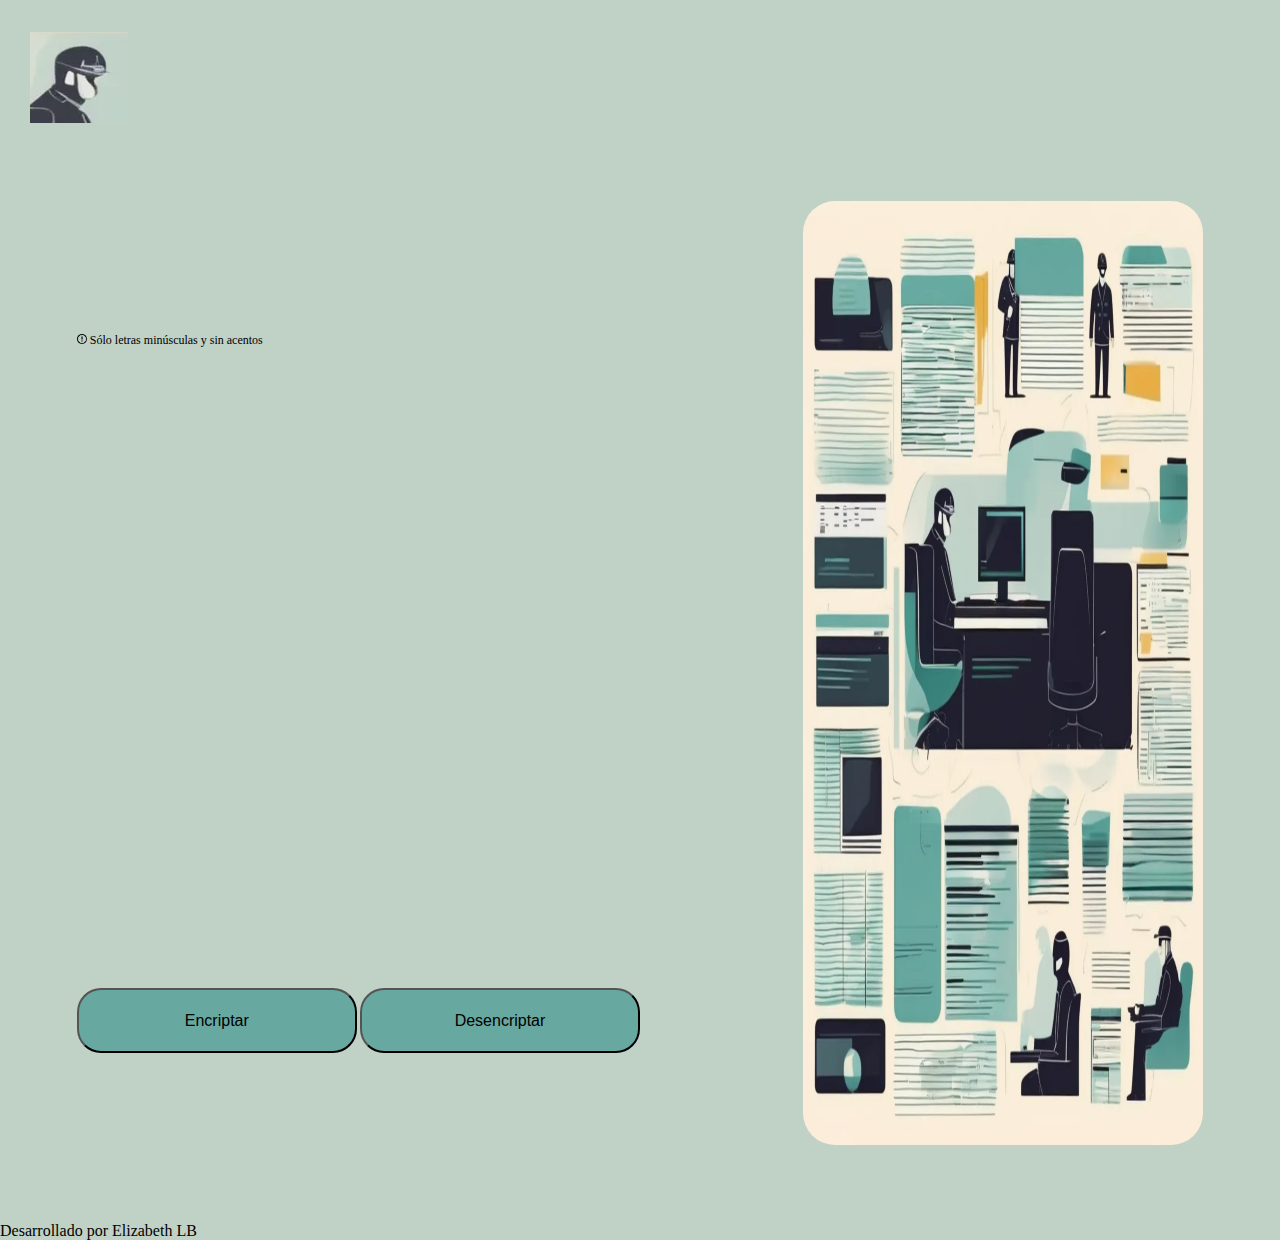
==== resultado.html @ 6b41b984 "Add files via upload" ====
<!DOCTYPE html>
<html lang="es">
<head>
    <meta charset="UTF-8">
    <meta name="viewport" content="width=device-width, initial-scale=1.0">
    <title>Resultado</title>
    <link rel="stylesheet" href="./styles/style.css">
</head>
<body onload="despues()">
    <header class="header">
        <nav class="header__logo">
            <img src="./assets/logo.png">
        </nav>
    </header>

    <main class="presentacion">
        <section class="presentacion__contenido">
            <h2 id="resultado" class="texto">Ejemplo</h2>
            <div class="sugerencias"><img class="mini" src="./assets/exclamation.png"> Sólo letras minúsculas y sin acentos
            </div>
            <div class="botones">
                <button onclick="encriptar();" type="button" class="acciones">Encriptar</button>  
                <button onclick="desencriptar()" type="button" class="acciones">Desencriptar</button>
            </div>
        </section> 
        <img class="presentacion__imagen" src="./assets/spy.png" alt="servicio de encriptación">   
            
    </main>

    <footer>
    Desarrollado por Elizabeth LB
</footer>
<script src="./codigo.js"></script>

</body>
</html>
---- styles/style.css ----
@import url('https://fonts.googleapis.com/css2?family=Inter:ital,opsz,wght@0,14..32,100..900;1,14..32,100..900&family=Krona+One&family=Montserrat:ital,wght@0,100..900;1,100..900&display=swap');


:root{
    /* colorhunt es una página que tiene paletas de colores muy bonitas, puedes usarla para seleccionar los colores de la página */
        --color-primario: #000000;
        --color-secundario: #F6F6F6;
        --color-terciario: #22D4FD;
        --color-hover: #272727;
    
      --fuente-montse: 'Montserrat', sans serif;
      --fuente-krona: 'Krona One', sans serif;
    }

body {
    background-color: #c0d1c6;
}

* {
    padding: 0;
    margin: 0;
    
}

.header {
    padding: 2% 0% 0% 2%;
}

.header__logo {
    display: flex;
    gap: 5rem;
}

.presentacion {
    display: flex;
    align-items: center;
    padding: 6% 6%;
    justify-content: space-between;
}

.espacioCentral{
    width: 400px 400px;
}

.presentacion__contenido {
    width: 50%;
    display: flex;
    flex-direction: column;
    gap: 2.5rem;
}

.texto {
    font-size: 32px;
    font: 'Inter';
    font-weight: 400;
}

.sugerencias{
    font: 'Inter';
    font-size: 12px;
    font-weight: 400;
}

.botones{
    display: flex;
    justify-content:space-between;
    padding-top: 600px;
    
}

.mini {
    width: 10px;
}

.acciones{
    width: 280px;
    background-color: #67a8a1;
    font: 'Inter';
    font-size: 16px;
    font-weight: 400;
    color:#000000;
    text-align: center;
    padding: 21.5px 0;
    border-radius: 24px;
}

.presentacion__imagen {
    border-radius: 32px;
}
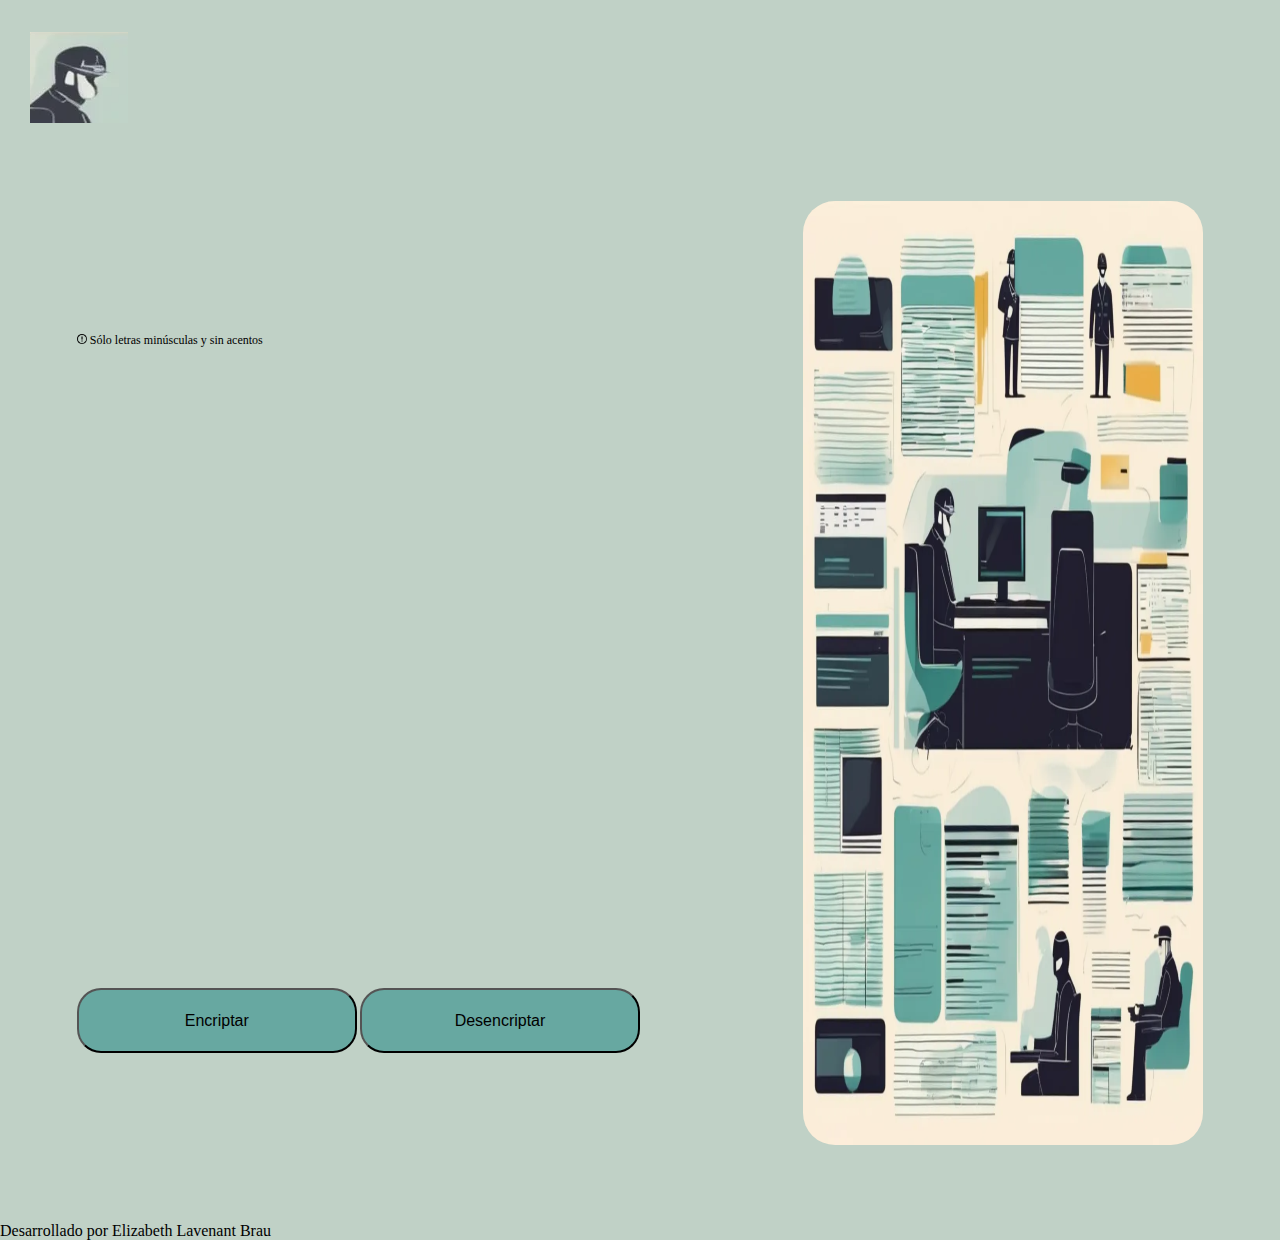
==== commit 49364842: "cambio de nombre en el footer" ====
--- a/resultado.html
+++ b/resultado.html
@@ -28,7 +28,7 @@
     </main>
 
     <footer>
-    Desarrollado por Elizabeth LB
+    Desarrollado por Elizabeth Lavenant Brau
 </footer>
 <script src="./codigo.js"></script>
 
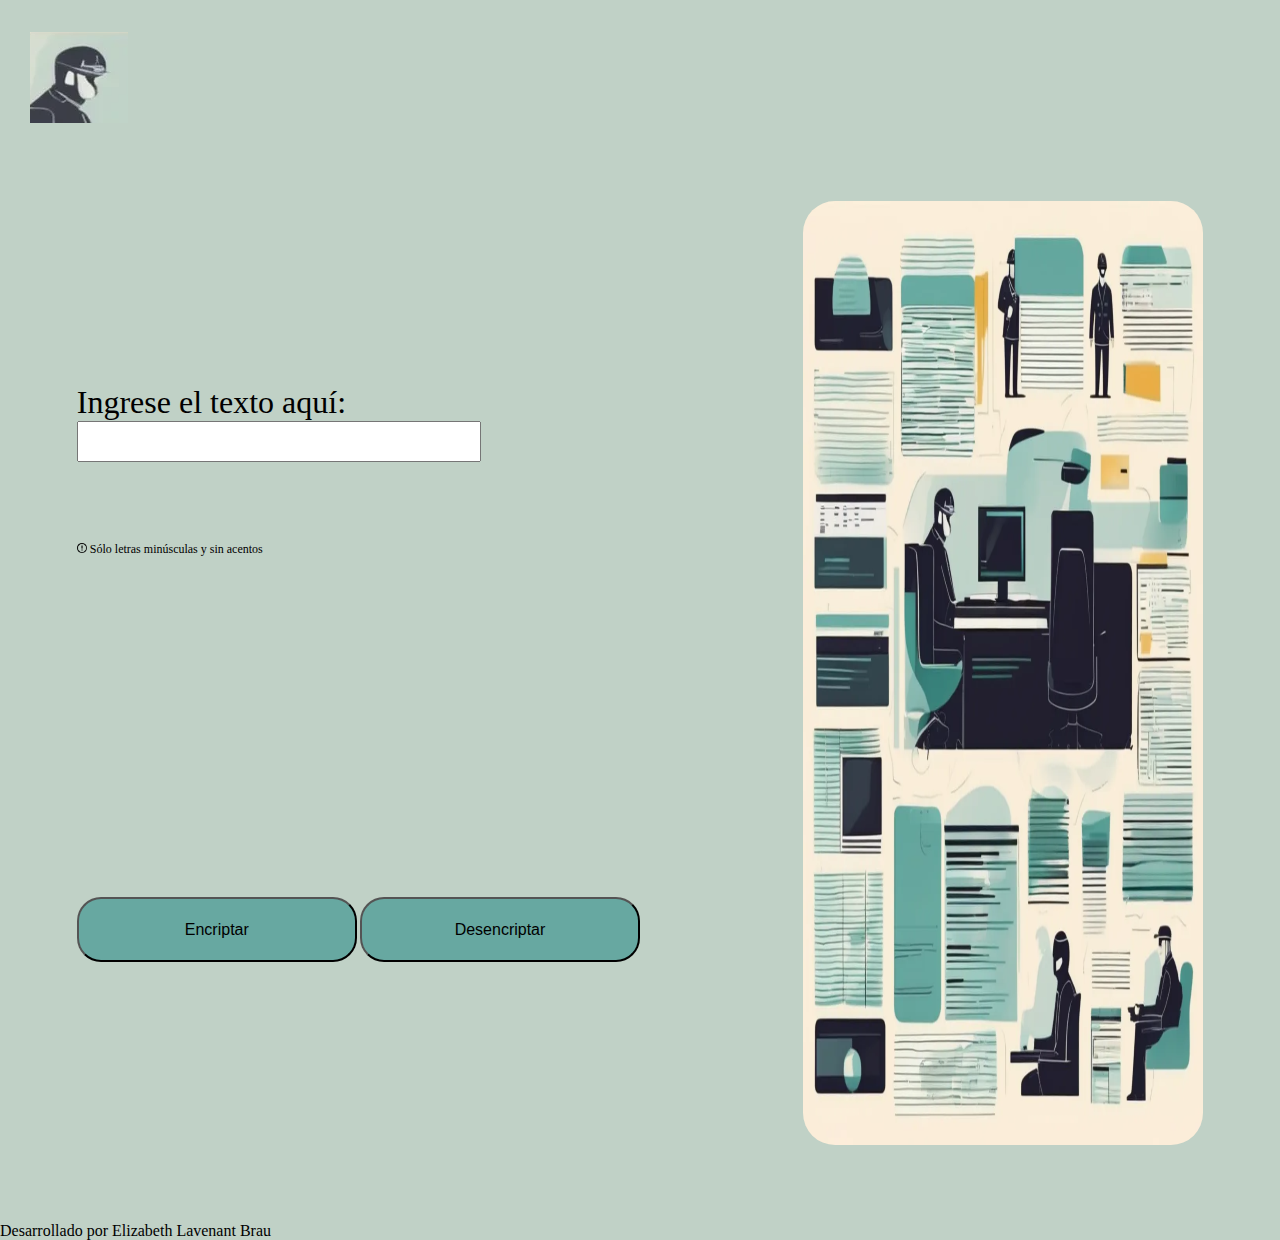
==== commit da8900fb: "Se pulen detalles" ====
--- a/resultado.html
+++ b/resultado.html
@@ -15,6 +15,13 @@
 
     <main class="presentacion">
         <section class="presentacion__contenido">
+            <form class="espacioCentral">
+                <div class="recuadro">
+                    <label form="aEncri" class="texto">Ingrese el texto aquí:</label><br>
+                    <input class="texto" type="text" type="submit" id="userText" name="userText">
+
+                </div>
+            </form>
             <h2 id="resultado" class="texto">Ejemplo</h2>
             <div class="sugerencias"><img class="mini" src="./assets/exclamation.png"> Sólo letras minúsculas y sin acentos
             </div>
--- a/styles/style.css
+++ b/styles/style.css
@@ -1,16 +1,6 @@
 @import url('https://fonts.googleapis.com/css2?family=Inter:ital,opsz,wght@0,14..32,100..900;1,14..32,100..900&family=Krona+One&family=Montserrat:ital,wght@0,100..900;1,100..900&display=swap');
 
 
-:root{
-    /* colorhunt es una página que tiene paletas de colores muy bonitas, puedes usarla para seleccionar los colores de la página */
-        --color-primario: #000000;
-        --color-secundario: #F6F6F6;
-        --color-terciario: #22D4FD;
-        --color-hover: #272727;
-    
-      --fuente-montse: 'Montserrat', sans serif;
-      --fuente-krona: 'Krona One', sans serif;
-    }
 
 body {
     background-color: #c0d1c6;
@@ -39,7 +29,7 @@
 }
 
 .espacioCentral{
-    width: 400px 400px;
+    width: 900px 400px;
 }
 
 .presentacion__contenido {
@@ -49,22 +39,29 @@
     gap: 2.5rem;
 }
 
+.recuadro {
+    width: 400px;
+    height: fit-content;
+}
+
 .texto {
     font-size: 32px;
     font: 'Inter';
     font-weight: 400;
+    width: 100%;
 }
 
 .sugerencias{
     font: 'Inter';
     font-size: 12px;
     font-weight: 400;
+    border-radius: 32px;
 }
 
 .botones{
     display: flex;
     justify-content:space-between;
-    padding-top: 600px;
+    padding-top: 300px;
     
 }
 
